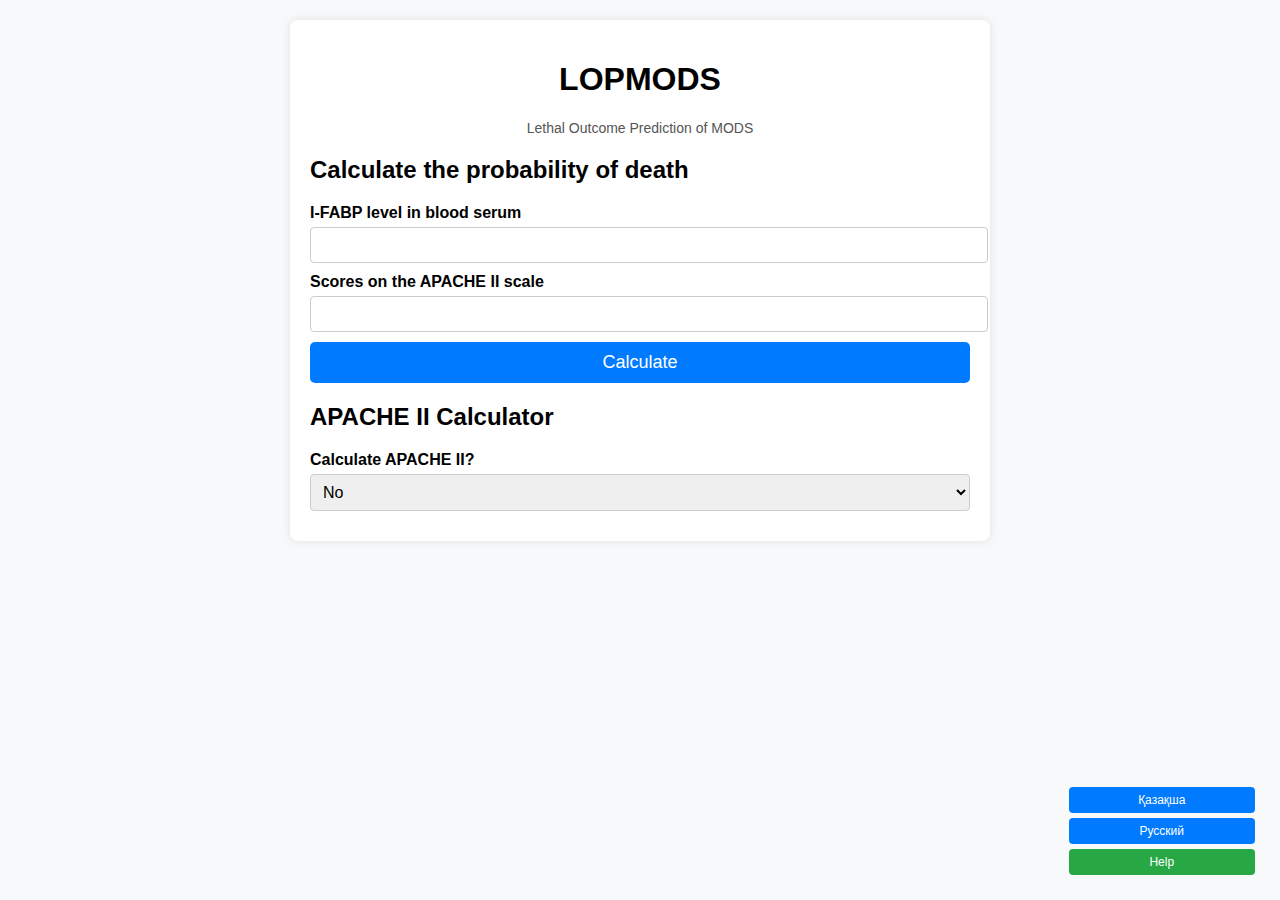
==== eng.html @ 157a7cfe "new_update" ====
<!DOCTYPE html>
<html lang="eng">
<head>
    <meta charset="UTF-8">
    <meta name="viewport" content="width=device-width, initial-scale=1.0">
    <title>LOPMODS </title>
    <style>
        body {
            font-family: Arial, sans-serif;
            margin: 20px;
            padding: 20px;
            max-width: 700px;
            margin: auto;
            background-color: #f8f9fa;
        }
        .card {
            padding: 20px;
            border-radius: 8px;
            box-shadow: 0 0 10px rgba(0, 0, 0, 0.1);
            background-color: #fff;
        }
        .input-group {
            margin-bottom: 10px;
        }
        .input-group label {
            display: block;
            font-weight: bold;
            margin-bottom: 5px;
        }
        .input-group input, .input-group select {
            width: 100%;
            padding: 8px;
            font-size: 16px;
            border: 1px solid #ccc;
            border-radius: 4px;
        }
        .btn {
            width: 100%;
            padding: 10px;
            font-size: 18px;
            background-color: #007bff;
            color: white;
            border: none;
            border-radius: 5px;
            cursor: pointer;
        }
        .btn:hover {
            background-color: #0056b3;
        }
        .btn-help {
            background-color: #28a745;
        }
        .btn-help:hover {
            background-color: #218838;
        }
        .result {
            margin-top: 15px;
            font-size: 18px;
            font-weight: bold;
        }
        .title {
            text-align: center;
        }
        .subtitle {
            text-align: center;
            font-size: 14px;
            color: #555;
        }
        .language-buttons {
        position: absolute;
        bottom: 20px;
        right: 20px;
        display: flex;
        justify-content: center;
        flex-wrap: wrap;
    }
    .language-buttons button {
        margin: 0 5px 5px 0;
        padding: 6px 10px;
        font-size: 12px;
        border-radius: 4px;
    }
    @media (max-width: 768px) {
        body {
            padding: 10px;
        }
        .card {
            padding: 15px;
        }
        .btn {
            font-size: 16px;
            padding: 8px;
        }
        .result {
            font-size: 16px;
        }
        .title {
            font-size: 24px;
        }
        .subtitle {
            font-size: 12px;
        }
        .language-buttons {
            bottom: 10px;
            right: 10px;
            flex-direction: column;
            align-items: flex-end;
        }
        .language-buttons button {
            margin: 5px 0;
            font-size: 14px;
            width: 100px;
        }
    }
    </style>
</head>
<body>

    <div class="card">
        <h1 class="title">LOPMODS</h1>
        <p class="subtitle">Lethal Outcome Prediction of MODS</p>

        <h2>Calculate the probability of death</h2>

        <div class="input-group">
            <label for="iFabp"> I-FABP level in blood serum </label>
            <input type="number" id="iFabp">
        </div>

        <div class="input-group">
            <label for="apacheScore">Scores on the APACHE II scale</label>
            <input type="number" id="apacheScore">
        </div>

        <button class="btn" onclick="calculateMortality()">Calculate</button>

        <div id="mortalityResult" class="result"></div>

        <h2> APACHE II Calculator</h2>

        <div class="input-group">
            <label for="useApache">Calculate APACHE II?</label>
            <select id="useApache" onchange="toggleApacheScale()">
                <option value="yes">Yes</option>
                <option value="no" selected>No</option>
            </select>
        </div>

        <div id="apacheScale" style="display: none;">
            <div class="input-group">
                <label for="age">Age</label>
                <input type="number" id="age">
            </div>

            <div class="input-group">
                <label for="patientType">Patient type</label>
                <select id="patientType">
                    <option value="nonOperated">nonOperated</option>
                    <option value="emergencySurgery">emergency Surgery</option>
                    <option value="plannedSurgery">Planned Surgery</option>
                </select>
            </div>

            <div class="input-group">
                <label for="temperature">Temperature (°C)</label>
                <input type="number" step="0.1" id="temperature">
            </div>

            <div class="input-group">
                <label for="meanBP">Mean BP (mm Hg)</label>
                <input type="number" id="meanBP">
            </div>

            <div class="input-group">
                <label for="heartRate"> heart Rate (b/min)</label>
                <input type="number" id="heartRate">
            </div>

            <div class="input-group">
                <label for="respiratoryRate">Respiratory Rate (b/min)</label>
                <input type="number" id="respiratoryRate">
            </div>
    

            <div class="input-group">
                <label for="gas-analysis">A-a gradient (mmHg) PaO₂ (FiO₂>50%) or PaO₂ &lt; (FiO₂ 50%)</label>
                <select id="gas-analysis">
                </select>
            </div>

            <div class="input-group">
                <label for="ph">pH arterial blood</label>
                <input type="number" step="0.01" id="ph">
            </div>

            <div class="input-group">
                <label for="sodium">Sodium (mmol/L)</label>
                <input type="number" id="sodium">
            </div>

            <div class="input-group">
                <label for="potassium">Potassium (mmol/L)</label>
                <input type="number" id="potassium">
            </div>

            <div class="input-group">
                <label for="creatinine">Creatinine (mkmol/L)</label>
                <input type="number" id="creatinine">
            </div>

            <div class="input-group">
                <label for="hematocrit">Hematocrit (%)</label>
                <input type="number" id="hematocrit">
            </div>

            <div class="input-group">
                <label for="wbc">Leukocytes (*10^9/l)</label>
                <input type="number" id="wbc">
            </div>

            <div class="input-group">
                <label for="glasgow">The Glasgow scale</label>
                <input type="number" id="glasgow" min="3" max="15">
            </div>

            <div class="input-group">
                <label for="bicarbonate">Bicarbonat (mmol/L)</label>
                <input type="number" id="bicarbonate">
            </div>

            <div class="input-group">
                <label for="arf">Is there an acute insufficiency?</label>
                <input type="checkbox" id="arf">
            </div>

            <div class="input-group">
                <label for="immunodeficiency">Immunodeficiency</label>
                <input type="checkbox" id="immunodeficiency">
            </div>

            <button class="btn" onclick="calculateScore()">Calculate APACHE II</button>

            <div id="result" class="result"></div>
        </div>
    </div>
    <div class="language-buttons">
        <button class="btn" onclick="window.location.href='kaz.html'">Қазақша</button>
        <button class="btn" onclick="window.location.href='index.html'">Русский</button>
        <button class="btn btn-help" onclick="window.location.href='help.html'">Help</button>
    </div>
    <script>
        // Данные для выпадающего списка с баллами
        const options = [
            { value: "0", text: "< 200 or PaO₂ > 70 (0 points)" },
            { value: "4", text: ">= 500 (4 points)" },
            { value: "3", text: "350-499 (3 points)" },
            { value: "2", text: "200-349 (2 points)" },
            { value: "1", text: "PaO₂ 61-70 (1 point)" },
            { value: "3", text: "PaO₂ 55-60 (3 points)" },
            { value: "4", text: "PaO₂ < 55 (4 points)" }
        ];
     
        const gasAnalysisScore = parseInt(document.getElementById("gas-analysis").value) || 0;

        // Получаем элементы
        const select = document.getElementById("gas-analysis");
        

        // Заполняем select опциями
        options.forEach(option => {
            let opt = document.createElement("option");
            opt.value = option.value;
            opt.textContent = option.text;
            select.appendChild(opt);
        });

        // Добавляем обработчик событий
        select.addEventListener("change", function() {
            const selectedValue = this.value;
            resultSpan.textContent = `Выбранное значение: ${selectedValue} points`;
        });

        function toggleApacheScale() {
            const useApache = document.getElementById("useApache").value;
            const apacheScale = document.getElementById("apacheScale");
            if (useApache === "no") {
                apacheScale.style.display = "none";
            } else {
                apacheScale.style.display = "block";
            }
        }

      function calculateScore() {
    let score = 0;


    function getValue(id, type = 'number') {
        const element = document.getElementById(id);
        if (!element) return 0;
        if (type === 'checkbox') return element.checked ? 1 : 0;
        if (type === 'number') return parseFloat(element.value) || 0;
        if (type === "text") return element.value.trim() || "";
        return element.value;
    }

    const age = getValue("age");
    const temperature = getValue("temperature");
    const meanBP = getValue("meanBP");
    const heartRate = getValue("heartRate");
    const respiratoryRate = getValue("respiratoryRate");
    const ph = getValue("ph");
    const sodium = getValue("sodium");
    const potassium = getValue("potassium");
    const creatinine = getValue("creatinine");
    const hematocrit = getValue("hematocrit");
    const wbc = getValue("wbc");
    const bicarbonate = getValue("bicarbonate");
    const glasgow = getValue("glasgow");
    const isARF = getValue("arf", "checkbox");  
    const isImmunodeficiency = getValue("immunodeficiency", "checkbox");
    const patientType = document.getElementById("patientType").value || 0;
    const gasAnalysis = parseInt(getValue("gas-analysis", "text")) || 0;
                

  
    // Возраст
    if (age >= 75) score += 6;
    else if (age >= 65) score += 5;
    else if (age >= 55) score += 3;
    else if (age >= 45) score += 2;
    else if (age <= 44) score += 0;

    // Температура
    if (temperature > 40.9) score += 4;
    else if (temperature >= 39) score += 3;
    else if (temperature >= 38.5) score += 1;
    else if (temperature >= 36) score += 0;
    else if (temperature >= 34) score += 1;
    else if (temperature >= 32) score += 2;
    else if (temperature >= 30) score += 3;
    else if (temperature < 30) score += 4;
    

    // Среднее артериальное давление
    if (meanBP > 159) score += 4;
    else if (meanBP >= 130) score += 3;
    else if (meanBP >= 110) score += 2;
    else if (meanBP >= 70) score += 0;
    else if (meanBP >= 50) score += 2;
    else if (meanBP < 50) score += 4;

    // Частота сердечных сокращений
    if (heartRate > 179) score += 4;
    else if (heartRate >= 140) score += 3;
    else if (heartRate >= 110) score += 2;
    else if (heartRate >= 70) score += 0;
    else if (heartRate >= 55) score += 2;
    else if (heartRate >= 40) score += 3;
    else if (heartRate < 40) score += 4;

    // Частота дыхания
    if (respiratoryRate > 49) score += 4;
    else if (respiratoryRate >= 35) score += 3;
    else if (respiratoryRate >= 25) score += 1;
    else if (respiratoryRate >= 12) score += 0;
    else if (respiratoryRate >= 10) score += 1;
    else if (respiratoryRate >= 6) score += 2;
    else if (respiratoryRate < 6) score += 4;


    // pH артериальной крови
    if (ph > 7.69) score += 4;
    else if (ph >= 7.60) score += 3;
    else if (ph >= 7.50) score += 1;
    else if (ph >= 7.33) score += 0;
    else if (ph >= 7.25) score += 2;
    else if (ph >= 7.15) score += 3;
    else if (ph < 7.15) score += 4;


    // Натрий сыворотки
    if (sodium > 179) score += 4;
    else if (sodium >= 160) score += 3;
    else if (sodium >= 155) score += 2;
    else if (sodium >= 150) score += 1;
    else if (sodium >= 130) score += 0;
    else if (sodium >= 120) score += 2;
    else if (sodium >= 111) score += 3;
    else if (sodium < 111) score += 4;

    // Калий сыворотки
    if (potassium > 6.9) score += 4;
    else if (potassium >= 6) score += 3;
    else if (potassium >= 5.5) score += 1;
    else if (potassium >= 3.5) score += 0;
    else if (potassium >= 3) score += 1;
    else if (potassium >= 2.5) score += 2;
    else if (potassium < 2.5) score += 4;

    // Креатинин сыворотки
    if (creatinine > 300.56) score += 4;
    else if (creatinine >= 176.8) score += 3;
    else if (creatinine >= 132.6) score += 2;
    else if (creatinine >= 53.04) score += 0;
    else if (creatinine < 53.04) score += 2;


    // Гематокрит
    if (hematocrit > 59.9) score += 4;
    else if (hematocrit >= 50) score += 2;
    else if (hematocrit >= 46) score += 1;
    else if (hematocrit >= 30) score += 0;
    else if (hematocrit >= 20) score += 2;
    else if (hematocrit < 20) score += 4;

    // Лейкоциты
    if (wbc > 39.9) score += 4;
    else if (wbc >= 20) score += 2;
    else if (wbc >= 15) score += 1;
    else if (wbc >= 3) score += 0;
    else if (wbc >= 1) score += 2;
    else if (wbc < 1) score += 4;

    // Шкала комы Глазго
    if (glasgow >= 15) score += 0;
    else if (glasgow === 14) score += 1;
    else if (glasgow === 13) score += 2;
    else if (glasgow === 12) score += 3;
    else if (glasgow === 11) score += 4;
    else if (glasgow === 10) score += 5;
    else if (glasgow === 9) score += 6;
    else if (glasgow === 8) score += 7;
    else if (glasgow === 7) score += 8;
    else if (glasgow === 6) score += 9;
    else if (glasgow === 5) score += 10;
    else if (glasgow === 4) score += 11;
    else if (glasgow === 3) score += 12;

    // Бикарбонат
    if (bicarbonate > 52) score += 4;
    else if (bicarbonate >= 41) score += 3;
    else if (bicarbonate >= 32) score += 1;
    else if (bicarbonate >= 22) score += 0;
    else if (bicarbonate >= 18) score += 2;
    else if (bicarbonate >= 15) score += 3;
    else if (bicarbonate < 15) score += 4;


    // Сопутствующая патология
    if (patientType === "nonOperated" || patientType === "emergencySurgery") {
        if (isARF) score += 5;
        if (isImmunodeficiency) score += 5;
    } else if (patientType === "plannedSurgery") {
        if (isARF) score += 2;
        if (isImmunodeficiency) score += 2;
    }
    score += gasAnalysis;
   document.getElementById("result").innerText=" Общий балл " + score;
}
    
    function calculateMortality() {
        const iFabp = parseFloat(document.getElementById("iFabp").value) || 0;
        const apacheScore = parseFloat(document.getElementById("apacheScore").value) || 0;
        
        if (iFabp === 0 && apacheScore === 0) {
            document.getElementById("mortalityResult").innerText = "The probability of death: 0%";
            return;
        }

        const z = -3.389 + 0.001 * iFabp + 0.182 * apacheScore;
        const mortalityRate = 1 / (1 + Math.exp(-z));
        document.getElementById("mortalityResult").innerText = `The probability of death: ${(mortalityRate * 100).toFixed(1)}%`;
    }
    
    
   
</script>
</body>
</html>
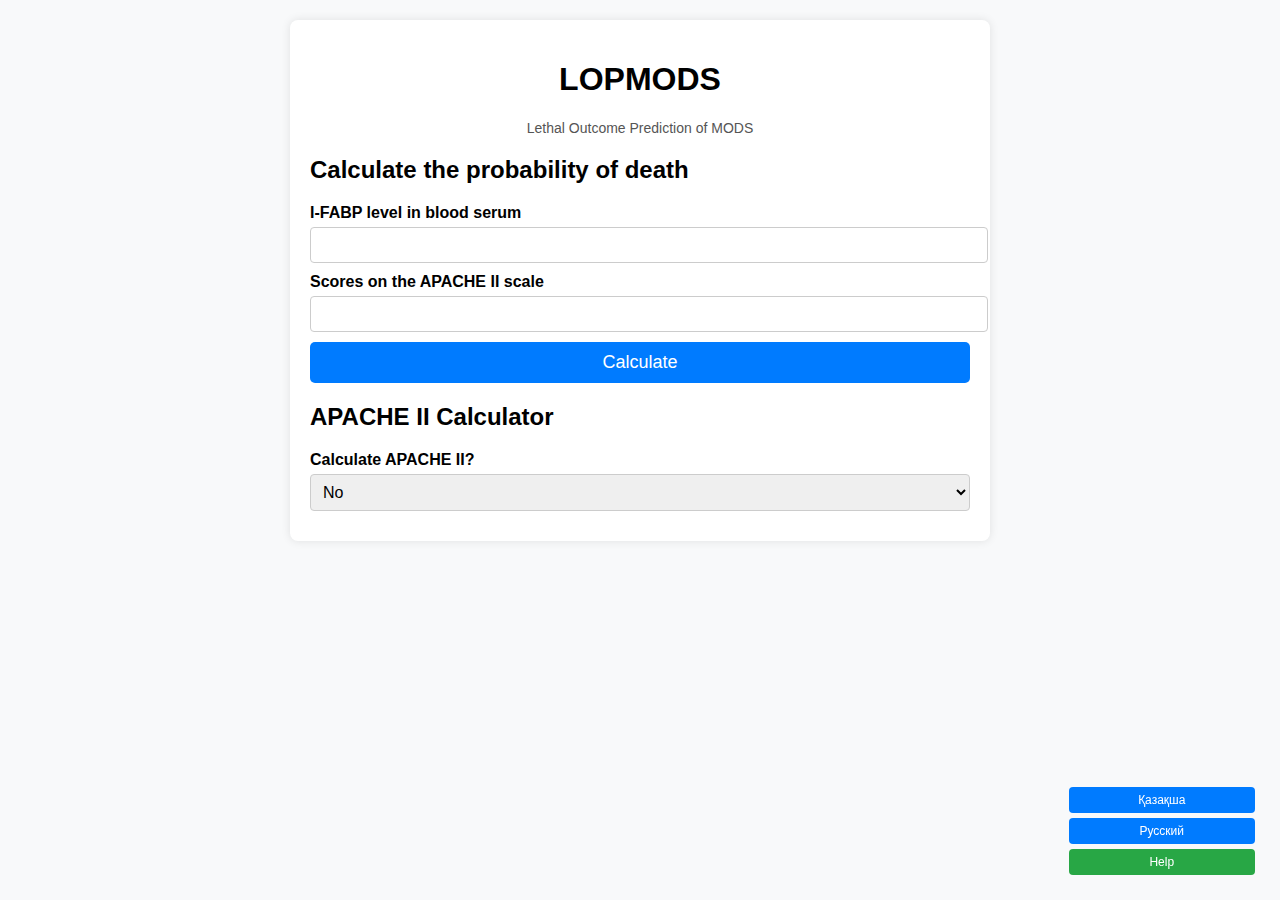
==== commit 2e19ec6e: "new_update" ====
--- a/eng.html
+++ b/eng.html
@@ -67,7 +67,7 @@
             color: #555;
         }
         .language-buttons {
-        position: absolute;
+        position: fixed;
         bottom: 20px;
         right: 20px;
         display: flex;
@@ -80,6 +80,40 @@
         font-size: 12px;
         border-radius: 4px;
     }
+    .burger-menu {
+        display: none;
+        position: fixed;
+        top: 20px;
+        right: 20px;
+        flex-direction: column;
+        align-items: flex-end;
+    }
+    .burger-menu button {
+        margin: 5px 0;
+        padding: 6px 10px;
+        font-size: 12px;
+        border-radius: 4px;
+        background-color: #28a745;
+        color: white;
+        border: none;
+        cursor: pointer;
+    }
+    .burger-menu button:hover {
+        background-color: #218838;
+    }
+    .burger-menu .menu-content {
+        display: none;
+        flex-direction: column;
+        align-items: flex-end;
+    }
+    .burger-menu .menu-content button {
+        margin: 5px 0;
+        font-size: 14px;
+        width: 100px;
+    }
+    .burger-menu .menu-content.show {
+        display: flex;
+    }
     @media (max-width: 768px) {
         body {
             padding: 10px;
@@ -101,13 +135,17 @@
             font-size: 12px;
         }
         .language-buttons {
-            bottom: 10px;
-            right: 10px;
-            flex-direction: column;
-            align-items: flex-end;
+            display: none;
+        }
+        .burger-menu {
+            display: flex;
         }
         .language-buttons button {
             margin: 5px 0;
+            font-size: 14px;
+            width: 100px;
+        }
+        .burger-menu button {
             font-size: 14px;
             width: 100px;
         }
@@ -247,6 +285,14 @@
         <button class="btn" onclick="window.location.href='kaz.html'">Қазақша</button>
         <button class="btn" onclick="window.location.href='index.html'">Русский</button>
         <button class="btn btn-help" onclick="window.location.href='help.html'">Help</button>
+    </div>
+    <div class="burger-menu">
+        <button onclick="toggleMenu()">☰</button>
+        <div class="menu-content">
+            <button onclick="window.location.href='kaz.html'">Қазақша</button>
+            <button onclick="window.location.href='index.html'">Русский</button>
+            <button class="btn-help" onclick="window.location.href='help.html'">Help</button>
+        </div>
     </div>
     <script>
         // Данные для выпадающего списка с баллами
@@ -472,7 +518,10 @@
         document.getElementById("mortalityResult").innerText = `The probability of death: ${(mortalityRate * 100).toFixed(1)}%`;
     }
     
-    
+    function toggleMenu() {
+        const menuContent = document.querySelector('.burger-menu .menu-content');
+        menuContent.classList.toggle('show');
+    }
    
 </script>
 </body>
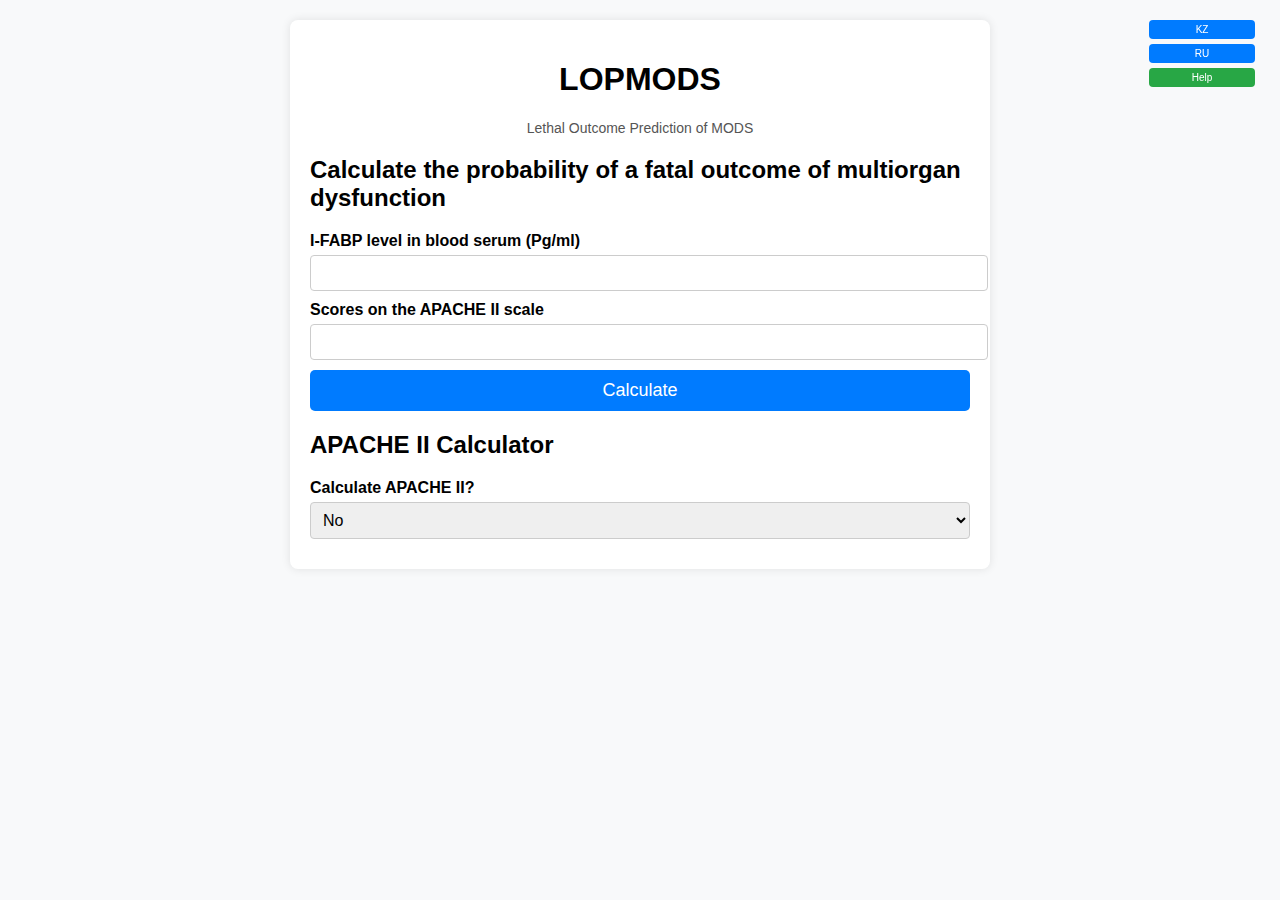
==== commit 3dce0f41: "updd" ====
--- a/eng.html
+++ b/eng.html
@@ -4,153 +4,7 @@
     <meta charset="UTF-8">
     <meta name="viewport" content="width=device-width, initial-scale=1.0">
     <title>LOPMODS </title>
-    <style>
-        body {
-            font-family: Arial, sans-serif;
-            margin: 20px;
-            padding: 20px;
-            max-width: 700px;
-            margin: auto;
-            background-color: #f8f9fa;
-        }
-        .card {
-            padding: 20px;
-            border-radius: 8px;
-            box-shadow: 0 0 10px rgba(0, 0, 0, 0.1);
-            background-color: #fff;
-        }
-        .input-group {
-            margin-bottom: 10px;
-        }
-        .input-group label {
-            display: block;
-            font-weight: bold;
-            margin-bottom: 5px;
-        }
-        .input-group input, .input-group select {
-            width: 100%;
-            padding: 8px;
-            font-size: 16px;
-            border: 1px solid #ccc;
-            border-radius: 4px;
-        }
-        .btn {
-            width: 100%;
-            padding: 10px;
-            font-size: 18px;
-            background-color: #007bff;
-            color: white;
-            border: none;
-            border-radius: 5px;
-            cursor: pointer;
-        }
-        .btn:hover {
-            background-color: #0056b3;
-        }
-        .btn-help {
-            background-color: #28a745;
-        }
-        .btn-help:hover {
-            background-color: #218838;
-        }
-        .result {
-            margin-top: 15px;
-            font-size: 18px;
-            font-weight: bold;
-        }
-        .title {
-            text-align: center;
-        }
-        .subtitle {
-            text-align: center;
-            font-size: 14px;
-            color: #555;
-        }
-        .language-buttons {
-        position: fixed;
-        bottom: 20px;
-        right: 20px;
-        display: flex;
-        justify-content: center;
-        flex-wrap: wrap;
-    }
-    .language-buttons button {
-        margin: 0 5px 5px 0;
-        padding: 6px 10px;
-        font-size: 12px;
-        border-radius: 4px;
-    }
-    .burger-menu {
-        display: none;
-        position: fixed;
-        top: 20px;
-        right: 20px;
-        flex-direction: column;
-        align-items: flex-end;
-    }
-    .burger-menu button {
-        margin: 5px 0;
-        padding: 6px 10px;
-        font-size: 12px;
-        border-radius: 4px;
-        background-color: #28a745;
-        color: white;
-        border: none;
-        cursor: pointer;
-    }
-    .burger-menu button:hover {
-        background-color: #218838;
-    }
-    .burger-menu .menu-content {
-        display: none;
-        flex-direction: column;
-        align-items: flex-end;
-    }
-    .burger-menu .menu-content button {
-        margin: 5px 0;
-        font-size: 14px;
-        width: 100px;
-    }
-    .burger-menu .menu-content.show {
-        display: flex;
-    }
-    @media (max-width: 768px) {
-        body {
-            padding: 10px;
-        }
-        .card {
-            padding: 15px;
-        }
-        .btn {
-            font-size: 16px;
-            padding: 8px;
-        }
-        .result {
-            font-size: 16px;
-        }
-        .title {
-            font-size: 24px;
-        }
-        .subtitle {
-            font-size: 12px;
-        }
-        .language-buttons {
-            display: none;
-        }
-        .burger-menu {
-            display: flex;
-        }
-        .language-buttons button {
-            margin: 5px 0;
-            font-size: 14px;
-            width: 100px;
-        }
-        .burger-menu button {
-            font-size: 14px;
-            width: 100px;
-        }
-    }
-    </style>
+    <link rel="stylesheet" href="style.css">
 </head>
 <body>
 
@@ -158,10 +12,10 @@
         <h1 class="title">LOPMODS</h1>
         <p class="subtitle">Lethal Outcome Prediction of MODS</p>
 
-        <h2>Calculate the probability of death</h2>
+        <h2>Calculate the probability of a fatal outcome of multiorgan dysfunction</h2>
 
         <div class="input-group">
-            <label for="iFabp"> I-FABP level in blood serum </label>
+            <label for="iFabp"> I-FABP level in blood serum (Pg/ml) </label>
             <input type="number" id="iFabp">
         </div>
 
@@ -242,7 +96,7 @@
             </div>
 
             <div class="input-group">
-                <label for="creatinine">Creatinine (mkmol/L)</label>
+                <label for="creatinine">Creatinine (μMol/L)</label>
                 <input type="number" id="creatinine">
             </div>
 
@@ -282,17 +136,9 @@
         </div>
     </div>
     <div class="language-buttons">
-        <button class="btn" onclick="window.location.href='kaz.html'">Қазақша</button>
-        <button class="btn" onclick="window.location.href='index.html'">Русский</button>
+        <button class="btn" onclick="window.location.href='kaz.html'">KZ</button>
+        <button class="btn" onclick="window.location.href='index.html'">RU</button>
         <button class="btn btn-help" onclick="window.location.href='help.html'">Help</button>
-    </div>
-    <div class="burger-menu">
-        <button onclick="toggleMenu()">☰</button>
-        <div class="menu-content">
-            <button onclick="window.location.href='kaz.html'">Қазақша</button>
-            <button onclick="window.location.href='index.html'">Русский</button>
-            <button class="btn-help" onclick="window.location.href='help.html'">Help</button>
-        </div>
     </div>
     <script>
         // Данные для выпадающего списка с баллами
@@ -501,7 +347,7 @@
         if (isImmunodeficiency) score += 2;
     }
     score += gasAnalysis;
-   document.getElementById("result").innerText=" Общий балл " + score;
+   document.getElementById("result").innerText=" Total score " + score;
 }
     
     function calculateMortality() {
--- a/style.css
+++ b/style.css
@@ -0,0 +1,155 @@
+    body {
+        font-family: Arial, sans-serif;
+        margin: 20px;
+        padding: 20px;
+        max-width: 700px;
+        margin: auto;
+        background-color: #f8f9fa;
+    }
+    .card {
+        padding: 20px;
+        border-radius: 8px;
+        box-shadow: 0 0 10px rgba(0, 0, 0, 0.1);
+        background-color: #fff;
+    }
+    .input-group {
+        margin-bottom: 10px;
+    }
+    .input-group label {
+        display: block;
+        font-weight: bold;
+        margin-bottom: 5px;
+    }
+    .input-group input, .input-group select {
+        width: 100%;
+        padding: 8px;
+        font-size: 16px;
+        border: 1px solid #ccc;
+        border-radius: 4px;
+    }
+    .btn {
+        width: 100%;
+        padding: 10px;
+        font-size: 18px;
+        background-color: #007bff;
+        color: white;
+        border: none;
+        border-radius: 5px;
+        cursor: pointer;
+    }
+    .btn:hover {
+        background-color: #0056b3;
+    }
+    .btn-help {
+        background-color: #28a745 !important;
+    }
+    .btn-help:hover {
+        background-color: #218838 !important;
+    }
+    .result {
+        margin-top: 15px;
+        font-size: 18px;
+        font-weight: bold;
+    }
+    .title {
+        text-align: center;
+    }
+    .subtitle {
+        text-align: center;
+        font-size: 14px;
+        color: #555;
+    }
+    .language-buttons {
+    position: fixed;
+    top: 20px;
+    right: 20px;
+    display: flex;
+    justify-content: center;
+    flex-wrap: wrap;
+    }
+    .language-buttons button {
+    margin: 0 5px 5px 0;
+    padding: 4px 8px;
+    font-size: 10px;
+    border-radius: 4px;
+    background-color: #007bff;
+    color: white;
+    border: none;
+    cursor: pointer;
+    }
+    .language-buttons button:hover {
+    background-color: #0056b3;
+    }
+    .btn-help {
+    background-color: #28a745;
+    }
+    .btn-help:hover {
+    background-color: #218838;
+}
+table {
+    width: 100%;
+    border-collapse: collapse;
+    margin-top: 20px;
+}
+th, td {
+    border: 1px solid #ddd;
+    padding: 8px;
+    text-align: left;
+}
+th {
+    background-color: #f2f2f2;
+    font-weight: bold;
+}
+tr:nth-child(even) {
+    background-color: #f9f9f9;
+}
+.back-button {
+    margin-top: 20px;
+    display: flex;
+    justify-content: center;
+}
+.back-button button {
+    padding: 10px 20px;
+    font-size: 16px;
+    background-color: #007bff;
+    color: white;
+    border: none;
+    border-radius: 5px;
+    cursor: pointer;
+}
+.back-button button:hover {
+    background-color: #0056b3;
+}
+
+@media (max-width: 768px) {
+    body {
+        padding: 10px;
+    }
+    .card {
+        padding: 15px;
+    }
+    .btn {
+        font-size: 16px;
+        padding: 8px;
+    }
+    .result {
+        font-size: 16px;
+    }
+    .title {
+        font-size: 24px;
+    }
+    .subtitle {
+        font-size: 12px;
+    }
+    .language-buttons {
+        top: 10px;
+        right: 10px;
+        flex-direction: column;
+        align-items: flex-end;
+    }
+    .language-buttons button {
+        margin: 5px 0;
+        font-size: 12px;
+        width: 60px;
+    }
+}